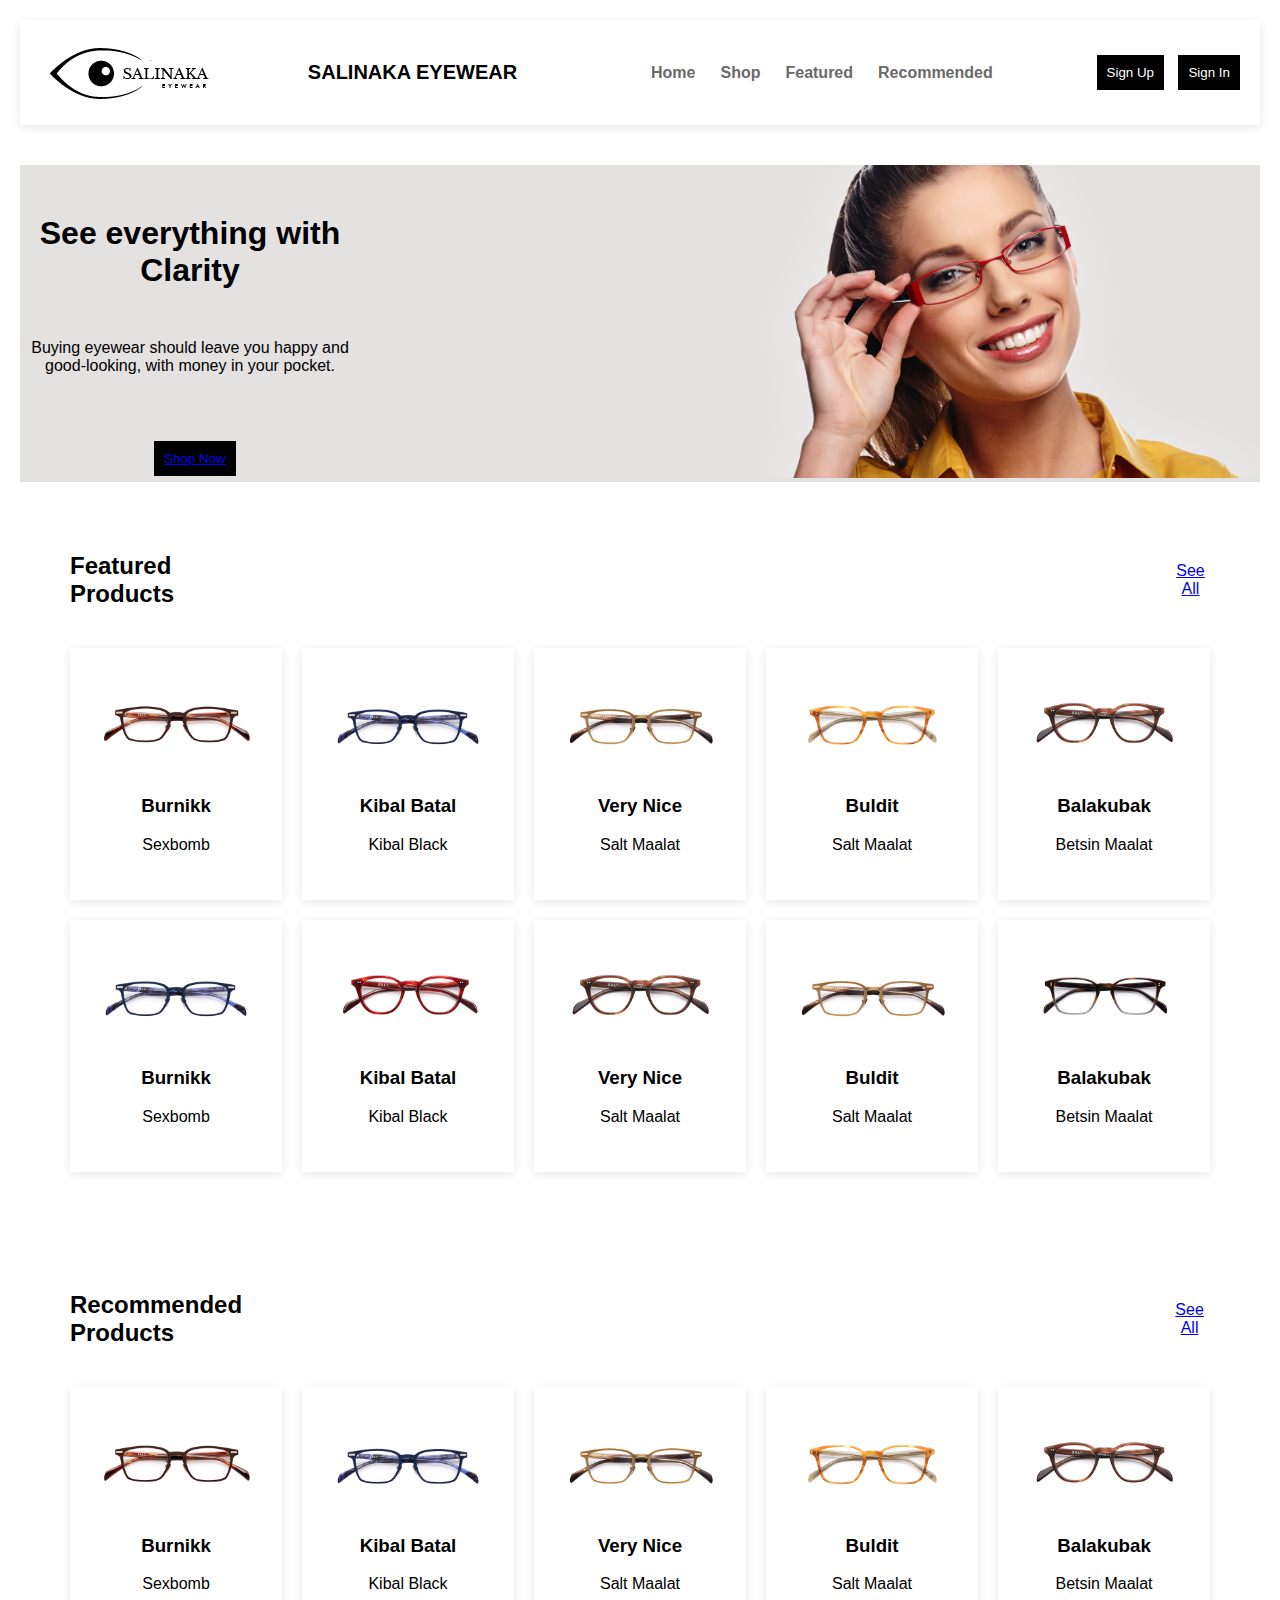
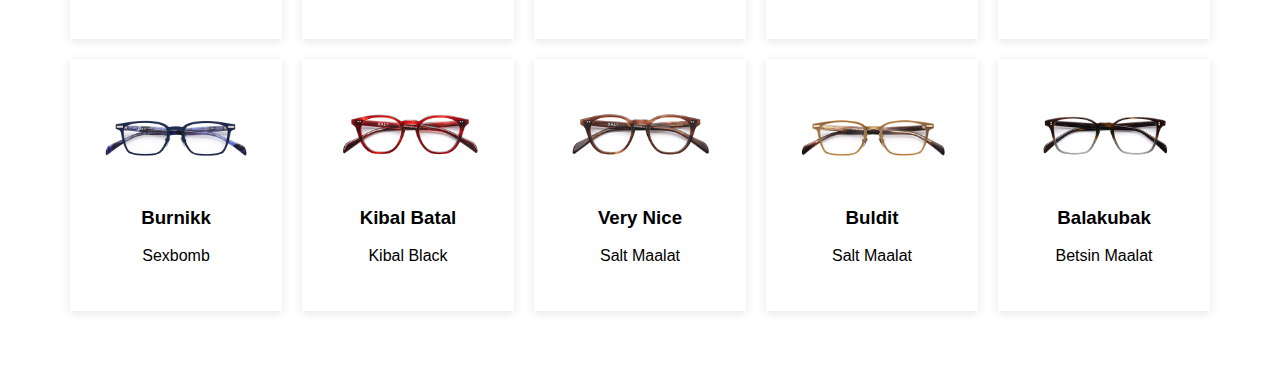
==== index.html @ d8840073 "b" ====
<!DOCTYPE html>
<html lang="en">
<head>
    <meta charset="UTF-8">
    <meta name="viewport" content="width=device-width, initial-scale=1.0">
    
    <title>Eyewear Shop</title>
    <link rel="stylesheet" href="style.css">
</head>
<body>
<div class="container">
    <header class="mt">
        <img src="./static/logo-full.png" alt="">
        <div class="logo">SALINAKA EYEWEAR</div>
        <nav>
            <ul>
                <li><a href="#">Home</a></li>
                <li><a href="./shop.html">Shop</a></li>
                <li><a href="./featured.html">Featured</a></li>
                <li><a href="./recommended.html">Recommended</a></li>
            </ul>
        </nav>
        <div class="auth">
            <button>Sign Up</button>
            <button>Sign In</button>
        </div>
    </header>
    <!-- =============================== -->
    <section class="sectin">
<div>
    <h1 class="h">See everything with <strong>Clarity</strong></h1>
    <p class="h">Buying eyewear should leave you happy and good-looking, with money in your pocket.</p>
    <button class="h"> <a href="./shop.html"> Shop Now</a></button>
</div>
        <div><img class="kenaishka" src="./images/banner-girl.png" alt=""></div>
    </section>
    <!-- ========================== -->


    <section class="featured-products">
        <div class="see">
            <h2 class="remember">Featured Products</h2>
            <a class="" href="./featured.html">See All</a>
        </div>
        <div class="products">
            <div class="product">
                <img src="./static/salt-image-1.png" alt="Burnikk">
                <h3>Burnikk</h3>
                <p>Sexbomb</p>
            </div>
            <div class="product">
                <img src="./static/salt-image-2.png" alt="Kibal Batal">
                <h3>Kibal Batal</h3>
                <p>Kibal Black</p>
            </div>
            <div class="product">
                <img src="./static/salt-image-3.png" alt="Very Nice">
                <h3>Very Nice</h3>
                <p>Salt Maalat</p>
            </div>
            <div class="product">
                <img src="./static/salt-image-4.png" alt="Buldit">
                <h3>Buldit</h3>
                <p>Salt Maalat</p>
            </div>
            <div class="product">
                <img src="./static/salt-image-5.png" alt="Balakubak">
                <h3>Balakubak</h3>
                <p>Betsin Maalat</p>
            </div>
        </div>


        <div class="products">
            <div class="product">
                <img src="./static/salt-image-2.png" alt="Burnikk">
                <h3>Burnikk</h3>
                <p>Sexbomb</p>
            </div>
            <div class="product">
                <img src="./static/salt-image-7.png" alt="Kibal Batal">
                <h3>Kibal Batal</h3>
                <p>Kibal Black</p>
            </div>
            <div class="product">
                <img src="./static/salt-image-5.png" alt="Very Nice">
                <h3>Very Nice</h3>
                <p>Salt Maalat</p>
            </div>
            <div class="product">
                <img src="./static/salt-image-3.png" alt="Buldit">
                <h3>Buldit</h3>
                <p>Salt Maalat</p>
            </div>
            <div class="product">
                <img src="./static/salt-image-10.png" alt="Balakubak">
                <h3>Balakubak</h3>
                <p>Betsin Maalat</p>
            </div>
        </div>


    </section>

    <!-- ======================= -->


    <section class="featured-products">
        <div class="seeall">
            <h2 class="remember">Recommended Products</h2>
            <a class="" href="./recommended.html">See All</a>
        </div>
        <div class="products">
            <div class="product">
                <img src="./static/salt-image-1.png" alt="Burnikk">
                <h3>Burnikk</h3>
                <p>Sexbomb</p>
            </div>
            <div class="product">
                <img src="./static/salt-image-2.png" alt="Kibal Batal">
                <h3>Kibal Batal</h3>
                <p>Kibal Black</p>
            </div>
            <div class="product">
                <img src="./static/salt-image-3.png" alt="Very Nice">
                <h3>Very Nice</h3>
                <p>Salt Maalat</p>
            </div>
            <div class="product">
                <img src="./static/salt-image-4.png" alt="Buldit">
                <h3>Buldit</h3>
                <p>Salt Maalat</p>
            </div>
            <div class="product">
                <img src="./static/salt-image-5.png" alt="Balakubak">
                <h3>Balakubak</h3>
                <p>Betsin Maalat</p>
            </div>
        </div>


        <div class="products">
            <div class="product">
                <img src="./static/salt-image-2.png" alt="Burnikk">
                <h3>Burnikk</h3>
                <p>Sexbomb</p>
            </div>
            <div class="product">
                <img src="./static/salt-image-7.png" alt="Kibal Batal">
                <h3>Kibal Batal</h3>
                <p>Kibal Black</p>
            </div>
            <div class="product">
                <img src="./static/salt-image-5.png" alt="Very Nice">
                <h3>Very Nice</h3>
                <p>Salt Maalat</p>
            </div>
            <div class="product">
                <img src="./static/salt-image-3.png" alt="Buldit">
                <h3>Buldit</h3>
                <p>Salt Maalat</p>
            </div>
            <div class="product">
                <img src="./static/salt-image-10.png" alt="Balakubak">
                <h3>Balakubak</h3>
                <p>Betsin Maalat</p>
            </div>
        </div>


    </section>
</div>
</body>
</html>
---- style.css ----
body {
    font-family: Arial, sans-serif;
    margin: 0;
    padding: 0;
    text-align: center;
}

.container{
    max-width: 1300px;
    margin: 0 auto;
    padding: 20px;
}

header {
    display: flex;
    justify-content: space-between;
    align-items: center;
    background-color: #fff;
    padding: 20px;
    box-shadow: 0 2px 10px rgba(0,0,0,0.1);
}

.logo {
    font-size: 20px;
    font-weight: bold;
}

nav ul {
    list-style: none;
    display: flex;
    gap: 15px;
}

nav ul li {
    display: inline;
}

nav ul li a {
    padding: 5px;

    text-decoration: none;
    color: rgb(106, 106, 106);
    font-weight: bold;
}

nav ul li a:active {
    color:black
}

nav ul li a:hover {
    background-color: rgb(197, 197, 197);
    text-decoration: underline;
}

 button {
    padding: 10px;
    border: none;
    background-color: black;
    color: white;
    cursor: pointer;
    margin-left: 10px;
}

.auth button:hover{
    background-color:rgb(40, 40, 40)
   
}

.nav ul li a, .hero li {
    transition:color 0.3s ease-in-out, transform 0.3s ease-in-out;
}

.hero {
    padding: 50px;
    background-color: #ababab;
}

.hero h1 {
    font-size: 36px;
}

.hero button {
    padding: 15px;
    background-color: black;
    color: white;
    border: none;
    cursor: pointer;
}
.hero button:hover{
    background-color:rgb(40, 40, 40)
}

.featured-products {
    padding: 50px;
}

.products {
    display: flex;
    justify-content: center;
    gap: 20px;
}

.product {
    margin-top: 20px;
    background-color: white;
    padding: 30px;
    box-shadow: 0 2px 10px rgba(0,0,0,0.1);
    text-align: center;
    width: 180px;
}

.product img {
    width: 100%;
    height: auto;
}
/* ================================= */
.kenaishka{
    width: 500px;
}

.sectin{
    display: flex;
    gap: 400px;
    background-color:#e4e1e1
}
.h{
    margin-top: 50px;
}
.mt{
    margin-bottom: 40px;
}

/* ===================== */

.remember{
    text-align: left;
}


.see{
    gap: 935px;
    display: flex;
    align-items:center
    
}

.seeall{
    gap: 867px;
    display: flex;
    align-items:center
    
}

/*  ===========================recommended */

.h1{
   /* padding: 200px; */
/* height: 200px; */
margin-top: 200px;
margin-left: 30px;
}
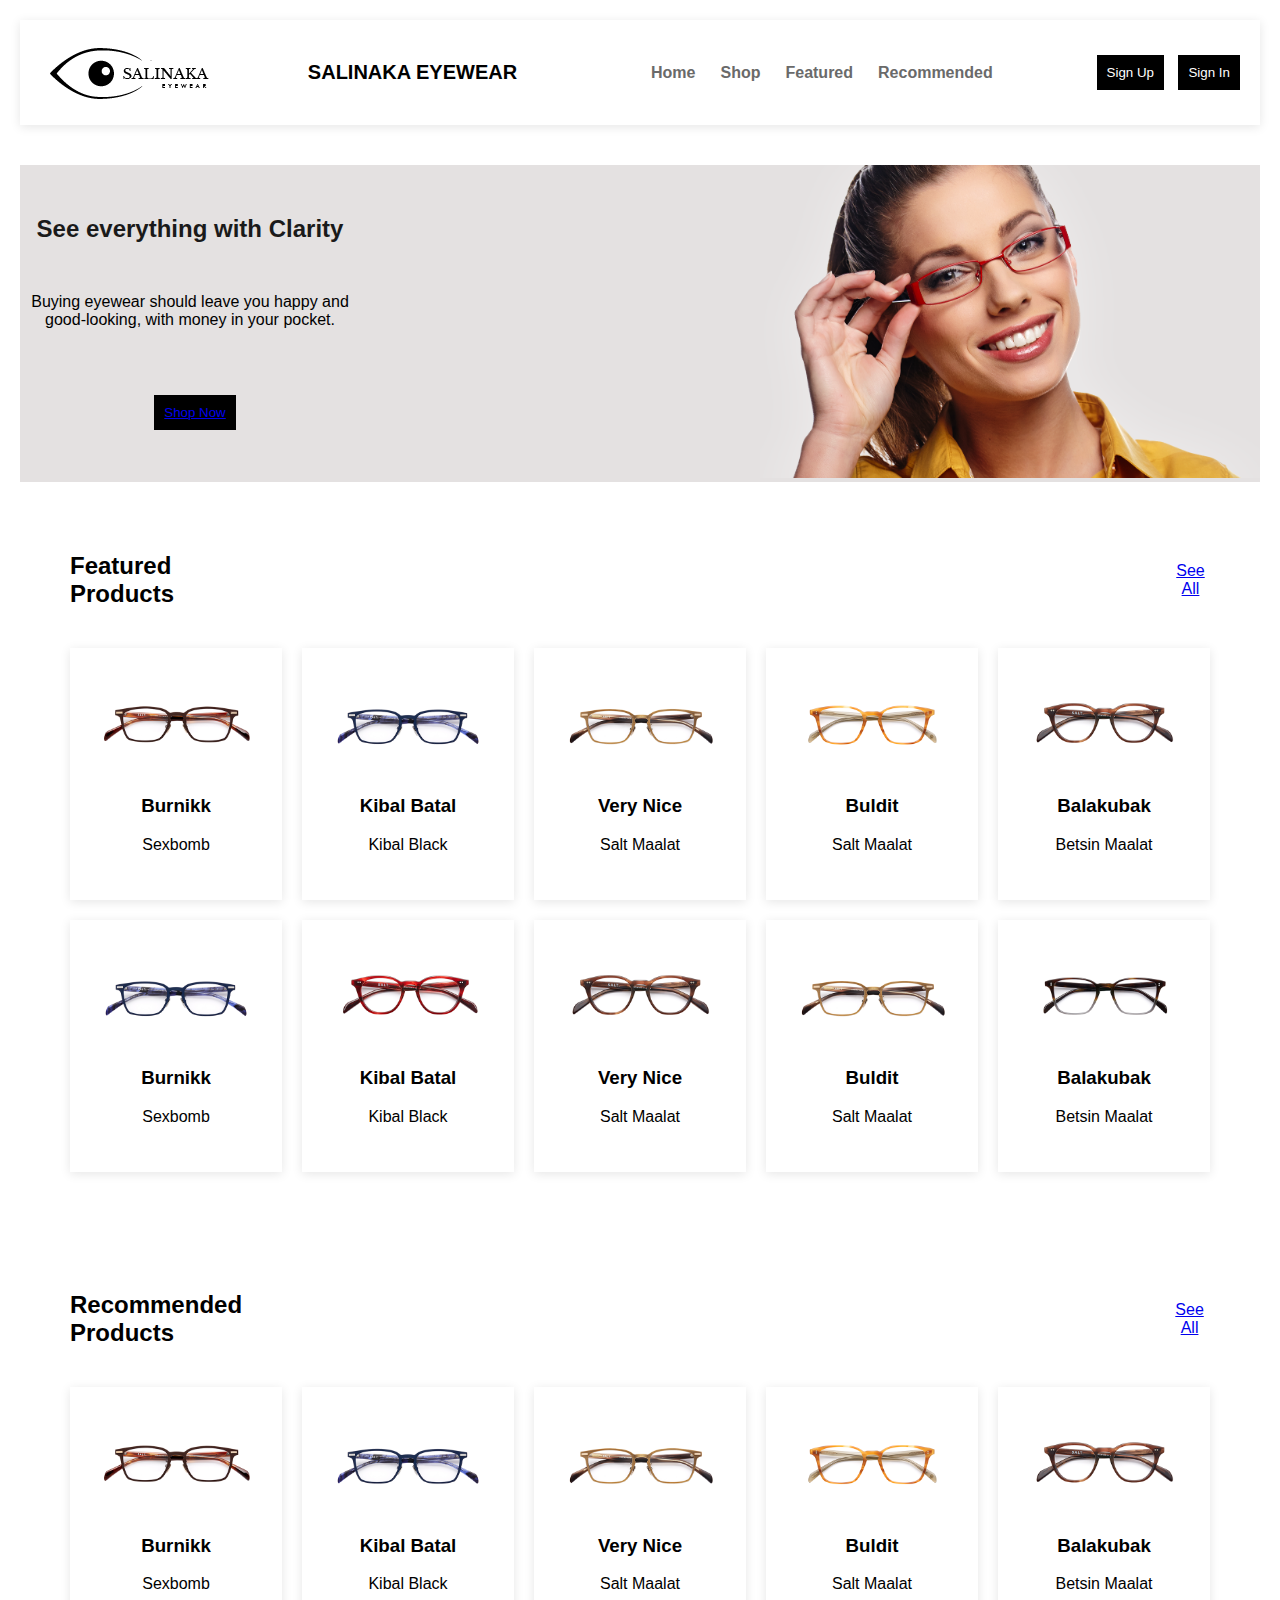
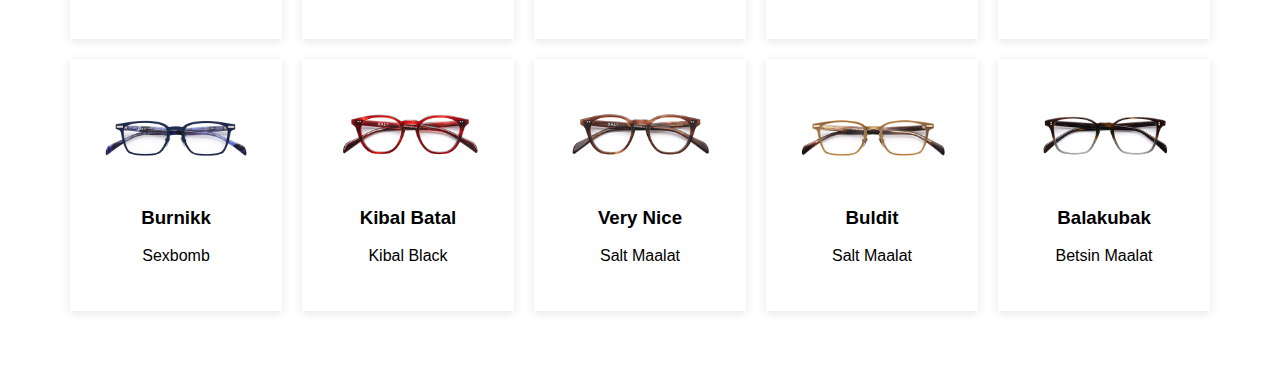
==== commit 738ed724: "Tugatildi" ====
--- a/index.html
+++ b/index.html
@@ -21,8 +21,8 @@
             </ul>
         </nav>
         <div class="auth">
-            <button>Sign Up</button>
-            <button>Sign In</button>
+            <button><a href="signup.html">Sign Up</a></button>
+            <button><a href="signin.html">Sign In</a></button>
         </div>
     </header>
     <!-- =============================== -->
--- a/style.css
+++ b/style.css
@@ -63,7 +63,10 @@
 
 .auth button:hover{
     background-color:rgb(40, 40, 40)
-   
+}
+.auth button a{
+    text-decoration: none;
+    color: white;
 }
 
 .nav ul li a, .hero li {
@@ -101,10 +104,12 @@
 }
 
 .product {
+    
     margin-top: 20px;
     background-color: white;
     padding: 30px;
     box-shadow: 0 2px 10px rgba(0,0,0,0.1);
+    
     text-align: center;
     width: 180px;
 }
@@ -113,6 +118,15 @@
     width: 100%;
     height: auto;
 }
+
+
+.product:hover {
+    transform: translateY(-10px);
+    box-shadow: 0 12px 25px rgba(0, 0, 0, 0.15);
+    transition: transform 0.3s ease, box-shadow 0.3s ease;
+
+}
+
 /* ================================= */
 .kenaishka{
     width: 500px;
@@ -158,4 +172,218 @@
 /* height: 200px; */
 margin-top: 200px;
 margin-left: 30px;
-}+}
+
+.signup-container {
+    background: white;
+    padding: 2rem;
+    border-radius: 8px;
+    box-shadow: 0 2px 10px rgba(0, 0, 0, 0.1);
+    width: 100%;
+    max-width: 800px;
+    margin: 1rem;
+    display: flex;
+    align-items: stretch;
+    margin-left: 350px;
+  }
+  
+  .form-section {
+    flex: 1;
+    padding-right: 2rem;
+  }
+  
+  .social-section {
+    flex: 1;
+    display: flex;
+    flex-direction: column;
+    justify-content: center;
+    padding-left: 2rem;
+  }
+  
+  h1 {
+    font-size: 1.5rem;
+    margin-bottom: 1.5rem;
+    color: #1a1a1a;
+  }
+  
+  .signup-form {
+    display: flex;
+    flex-direction: column;
+    gap: 1rem;
+  }
+  
+  .form-group {
+    display: flex;
+    flex-direction: column;
+    gap: 0.5rem;
+  }
+  
+  label {
+    font-size: 0.9rem;
+    color: #666;
+  }
+  
+  input {
+    padding: 0.8rem;
+    border: 1px solid #ddd;
+    border-radius: 4px;
+    font-size: 1rem;
+  }
+  
+  input:focus {
+    outline: none;
+    border-color: #646cff;
+  }
+  
+  .signup-button {
+    background: #1a1a1a;
+    color: white;
+    border: none;
+    padding: 0.8rem;
+    border-radius: 4px;
+    font-size: 1rem;
+    cursor: pointer;
+    margin-top: 0.5rem;
+  }
+  
+  .signup-button:hover {
+    background: #2a2a2a;
+  }
+  
+  .divider-vertical {
+    display: flex;
+    flex-direction: column;
+    align-items: center;
+    margin: 0 2rem;
+    position: relative;
+  }
+  
+  .divider-vertical::before,
+  .divider-vertical::after {
+    content: '';
+    width: 1px;
+    height: 45%;
+    background: #ddd;
+    position: absolute;
+  }
+  
+  .divider-vertical::before {
+    top: 0;
+  }
+  
+  .divider-vertical::after {
+    bottom: 0;
+  }
+  
+  .divider-vertical span {
+    background: white;
+    padding: 10px 0;
+    color: #666;
+    font-size: 0.9rem;
+    z-index: 1;
+  }
+  
+  .social-buttons {
+    display: flex;
+    flex-direction: column;
+    gap: 0.8rem;
+  }
+  
+  .social-button {
+    display: flex;
+    align-items: center;
+    justify-content: center;
+    gap: 0.5rem;
+    padding: 0.8rem;
+    border-radius: 4px;
+    border: 1px solid #ddd;
+    background: white;
+    cursor: pointer;
+    font-size: 0.9rem;
+    width: 100%;
+  }
+  
+  .social-button img {
+    width: 20px;
+    height: 20px;
+  }
+  
+  .social-button.facebook {
+    background: #1877f2;
+    color: white;
+    border: none;
+  }
+  
+  .social-button.facebook img {
+    filter: brightness(0) invert(1);
+  }
+  
+  .social-button.google {
+    color: #666;
+  }
+  
+  .social-button.github {
+    background: #24292e;
+    color: white;
+    border: none;
+  }
+  
+  .social-button.github img {
+    filter: brightness(0) invert(1);
+  }
+  
+  .login-link {
+    text-align: center;
+    margin-top: 1.5rem;
+    font-size: 0.9rem;
+    color: #666;
+  }
+  
+  .login-link a {
+    color: #646cff;
+    text-decoration: none;
+  }
+  
+  .login-link a:hover {
+    text-decoration: underline;
+  }
+  
+  @media (max-width: 768px) {
+    .signup-container {
+      flex-direction: column;
+      max-width: 400px;
+    }
+  
+    .form-section {
+      padding-right: 0;
+    }
+  
+    .social-section {
+      padding-left: 0;
+      margin-top: 2rem;
+    }
+  
+    .divider-vertical {
+      flex-direction: row;
+      margin: 2rem 0;
+    }
+  
+    .divider-vertical::before,
+    .divider-vertical::after {
+      width: 45%;
+      height: 1px;
+      top: 50%;
+    }
+  
+    .divider-vertical::before {
+      left: 0;
+    }
+  
+    .divider-vertical::after {
+      right: 0;
+    }
+  
+    .divider-vertical span {
+      padding: 0 10px;
+    }
+  }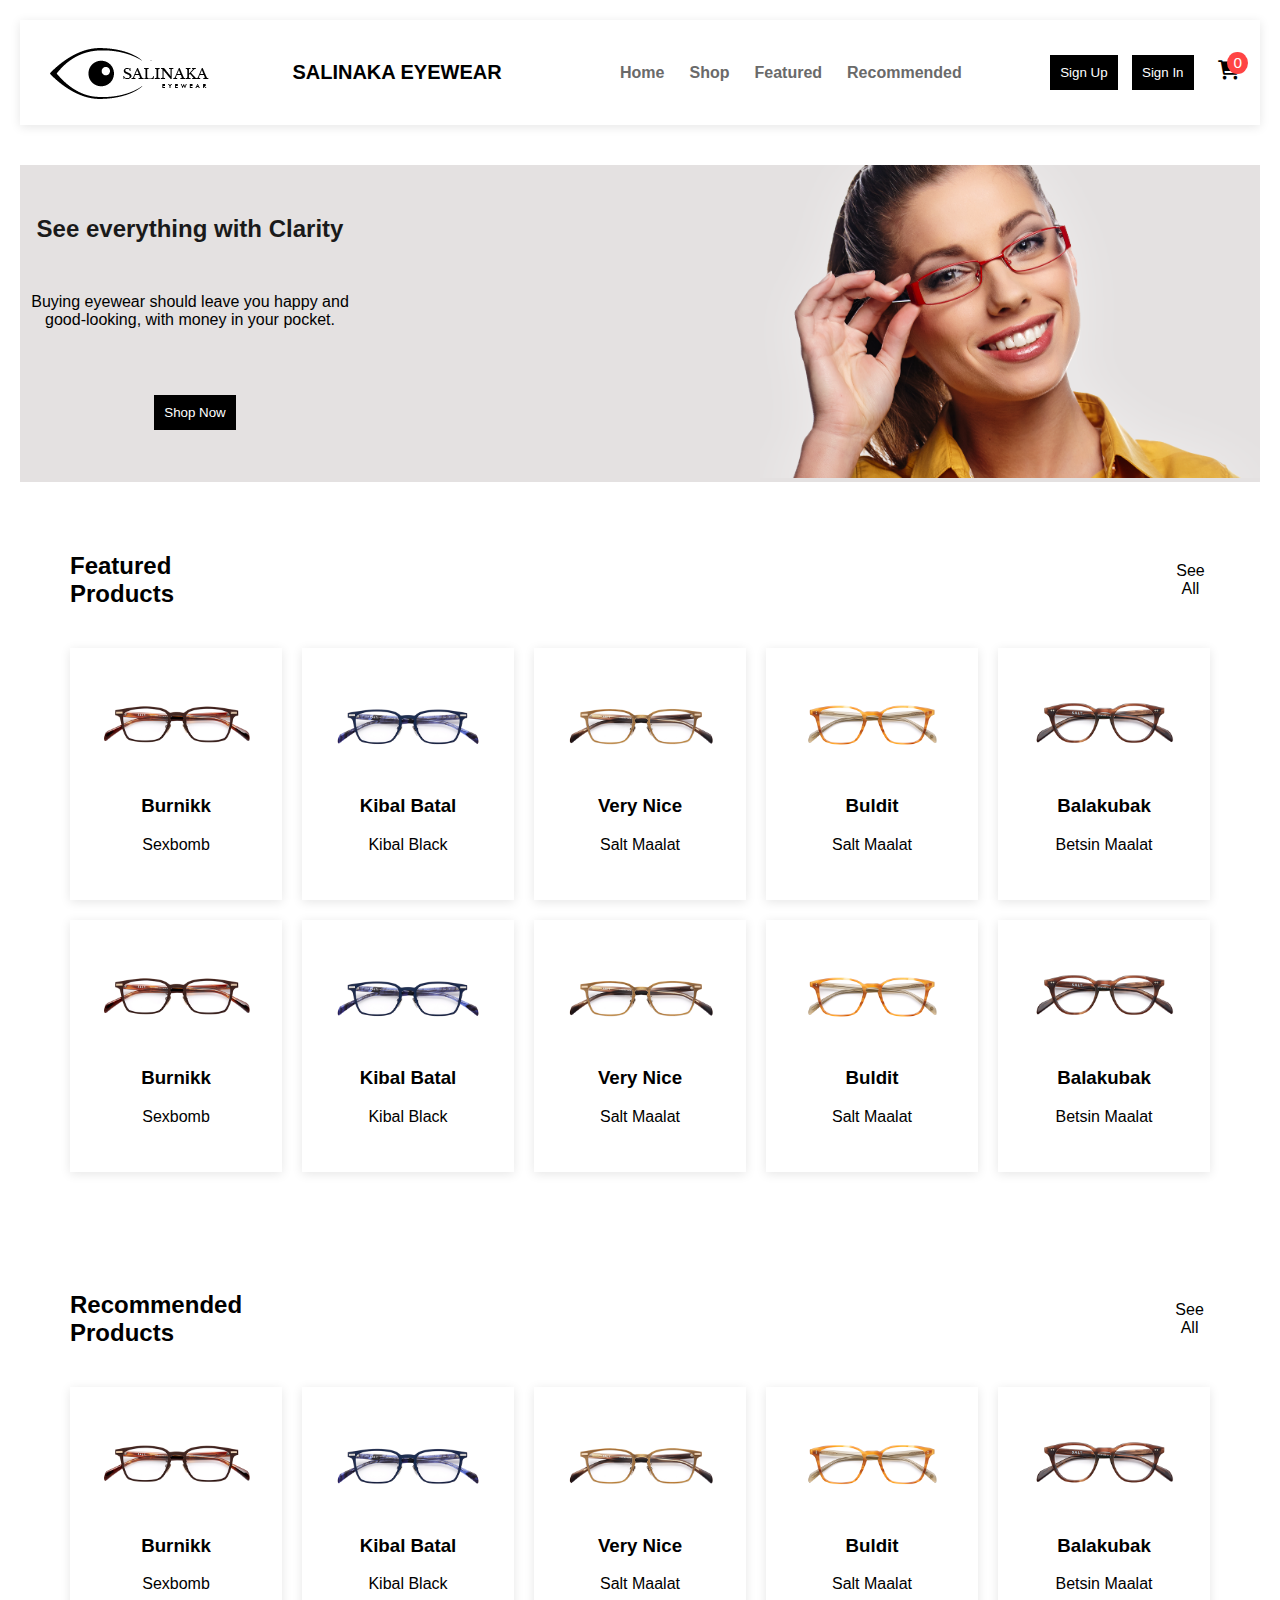
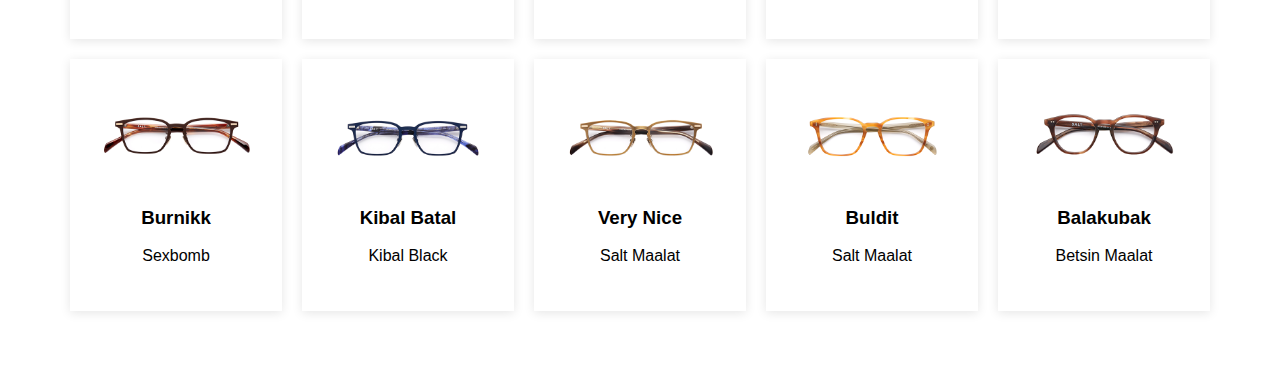
==== commit 2c9b734f: "Tugatildi" ====
--- a/index.html
+++ b/index.html
@@ -6,6 +6,7 @@
     
     <title>Eyewear Shop</title>
     <link rel="stylesheet" href="style.css">
+    <link rel="stylesheet" href="https://cdnjs.cloudflare.com/ajax/libs/font-awesome/6.0.0/css/all.min.css">
 </head>
 <body>
 <div class="container">
@@ -23,6 +24,10 @@
         <div class="auth">
             <button><a href="signup.html">Sign Up</a></button>
             <button><a href="signin.html">Sign In</a></button>
+            <a href="cart.html" class="cart-icon">
+                <i class="fas fa-shopping-cart"></i>
+                <span class="cart-count">0</span>
+            </a>
         </div>
     </header>
     <!-- =============================== -->
@@ -30,7 +35,7 @@
 <div>
     <h1 class="h">See everything with <strong>Clarity</strong></h1>
     <p class="h">Buying eyewear should leave you happy and good-looking, with money in your pocket.</p>
-    <button class="h"> <a href="./shop.html"> Shop Now</a></button>
+    <button class="h b"> <a href="./shop.html"> Shop Now</a></button>
 </div>
         <div><img class="kenaishka" src="./images/banner-girl.png" alt=""></div>
     </section>
@@ -43,59 +48,59 @@
             <a class="" href="./featured.html">See All</a>
         </div>
         <div class="products">
-            <div class="product">
+            <div href="product.html" class="product">
                 <img src="./static/salt-image-1.png" alt="Burnikk">
                 <h3>Burnikk</h3>
-                <p>Sexbomb</p>
+                <a href="product.html"><p>Sexbomb</p></a>
             </div>
             <div class="product">
                 <img src="./static/salt-image-2.png" alt="Kibal Batal">
                 <h3>Kibal Batal</h3>
-                <p>Kibal Black</p>
+                <a href="product.html"><p>Kibal Black</p></a>
             </div>
             <div class="product">
                 <img src="./static/salt-image-3.png" alt="Very Nice">
                 <h3>Very Nice</h3>
-                <p>Salt Maalat</p>
+                <a href="product.html"><p>Salt Maalat</p></a>
             </div>
             <div class="product">
                 <img src="./static/salt-image-4.png" alt="Buldit">
                 <h3>Buldit</h3>
-                <p>Salt Maalat</p>
+                <a href="product.html"><p>Salt Maalat</p></a>
             </div>
             <div class="product">
                 <img src="./static/salt-image-5.png" alt="Balakubak">
                 <h3>Balakubak</h3>
-                <p>Betsin Maalat</p>
+                <a href="product.html"><p>Betsin Maalat</p></a>
             </div>
         </div>
 
 
         <div class="products">
-            <div class="product">
-                <img src="./static/salt-image-2.png" alt="Burnikk">
+            <div href="product.html" class="product">
+                <img src="./static/salt-image-1.png" alt="Burnikk">
                 <h3>Burnikk</h3>
-                <p>Sexbomb</p>
+                <a href="product.html"><p>Sexbomb</p></a>
             </div>
             <div class="product">
-                <img src="./static/salt-image-7.png" alt="Kibal Batal">
+                <img src="./static/salt-image-2.png" alt="Kibal Batal">
                 <h3>Kibal Batal</h3>
-                <p>Kibal Black</p>
+                <a href="product.html"><p>Kibal Black</p></a>
             </div>
             <div class="product">
-                <img src="./static/salt-image-5.png" alt="Very Nice">
+                <img src="./static/salt-image-3.png" alt="Very Nice">
                 <h3>Very Nice</h3>
-                <p>Salt Maalat</p>
+                <a href="product.html"><p>Salt Maalat</p></a>
             </div>
             <div class="product">
-                <img src="./static/salt-image-3.png" alt="Buldit">
+                <img src="./static/salt-image-4.png" alt="Buldit">
                 <h3>Buldit</h3>
-                <p>Salt Maalat</p>
+                <a href="product.html"><p>Salt Maalat</p></a>
             </div>
             <div class="product">
-                <img src="./static/salt-image-10.png" alt="Balakubak">
+                <img src="./static/salt-image-5.png" alt="Balakubak">
                 <h3>Balakubak</h3>
-                <p>Betsin Maalat</p>
+                <a href="product.html"><p>Betsin Maalat</p></a>
             </div>
         </div>
 
@@ -111,59 +116,59 @@
             <a class="" href="./recommended.html">See All</a>
         </div>
         <div class="products">
-            <div class="product">
+            <div href="product.html" class="product">
                 <img src="./static/salt-image-1.png" alt="Burnikk">
                 <h3>Burnikk</h3>
-                <p>Sexbomb</p>
+                <a href="product.html"><p>Sexbomb</p></a>
             </div>
             <div class="product">
                 <img src="./static/salt-image-2.png" alt="Kibal Batal">
                 <h3>Kibal Batal</h3>
-                <p>Kibal Black</p>
+                <a href="product.html"><p>Kibal Black</p></a>
             </div>
             <div class="product">
                 <img src="./static/salt-image-3.png" alt="Very Nice">
                 <h3>Very Nice</h3>
-                <p>Salt Maalat</p>
+                <a href="product.html"><p>Salt Maalat</p></a>
             </div>
             <div class="product">
                 <img src="./static/salt-image-4.png" alt="Buldit">
                 <h3>Buldit</h3>
-                <p>Salt Maalat</p>
+                <a href="product.html"><p>Salt Maalat</p></a>
             </div>
             <div class="product">
                 <img src="./static/salt-image-5.png" alt="Balakubak">
                 <h3>Balakubak</h3>
-                <p>Betsin Maalat</p>
+                <a href="product.html"><p>Betsin Maalat</p></a>
             </div>
         </div>
 
 
         <div class="products">
-            <div class="product">
-                <img src="./static/salt-image-2.png" alt="Burnikk">
+            <div href="product.html" class="product">
+                <img src="./static/salt-image-1.png" alt="Burnikk">
                 <h3>Burnikk</h3>
-                <p>Sexbomb</p>
+                <a href="product.html"><p>Sexbomb</p></a>
             </div>
             <div class="product">
-                <img src="./static/salt-image-7.png" alt="Kibal Batal">
+                <img src="./static/salt-image-2.png" alt="Kibal Batal">
                 <h3>Kibal Batal</h3>
-                <p>Kibal Black</p>
+                <a href="product.html"><p>Kibal Black</p></a>
             </div>
             <div class="product">
-                <img src="./static/salt-image-5.png" alt="Very Nice">
+                <img src="./static/salt-image-3.png" alt="Very Nice">
                 <h3>Very Nice</h3>
-                <p>Salt Maalat</p>
+                <a href="product.html"><p>Salt Maalat</p></a>
             </div>
             <div class="product">
-                <img src="./static/salt-image-3.png" alt="Buldit">
+                <img src="./static/salt-image-4.png" alt="Buldit">
                 <h3>Buldit</h3>
-                <p>Salt Maalat</p>
+                <a href="product.html"><p>Salt Maalat</p></a>
             </div>
             <div class="product">
-                <img src="./static/salt-image-10.png" alt="Balakubak">
+                <img src="./static/salt-image-5.png" alt="Balakubak">
                 <h3>Balakubak</h3>
-                <p>Betsin Maalat</p>
+                <a href="product.html"><p>Betsin Maalat</p></a>
             </div>
         </div>
 
--- a/style.css
+++ b/style.css
@@ -140,6 +140,10 @@
 .h{
     margin-top: 50px;
 }
+.b a{
+  text-decoration: none;
+  color: white;
+}
 .mt{
     margin-bottom: 40px;
 }
@@ -386,4 +390,188 @@
     .divider-vertical span {
       padding: 0 10px;
     }
-  }+  }
+
+/* Cart Icon Styles */
+.cart-icon {
+    position: relative;
+    margin-left: 20px;
+    color: black;
+    text-decoration: none;
+    font-size: 1.2em;
+}
+
+.cart-count {
+    position: absolute;
+    top: -8px;
+    right: -8px;
+    background-color: #ff4444;
+    color: white;
+    border-radius: 50%;
+    padding: 2px 6px;
+    font-size: 0.8em;
+}
+
+/* Cart Page Styles */
+.cart-container {
+    max-width: 1000px;
+    margin: 0 auto;
+    padding: 20px;
+}
+
+.cart-items {
+    margin: 20px 0;
+}
+
+.cart-item {
+    display: flex;
+    align-items: center;
+    padding: 20px;
+    border-bottom: 1px solid #ddd;
+    gap: 20px;
+}
+
+.cart-item img {
+    width: 100px;
+    height: 100px;
+    object-fit: cover;
+    border-radius: 5px;
+}
+
+.item-details {
+    flex: 1;
+    text-align: left;
+}
+
+.item-details h3 {
+    margin: 0 0 5px 0;
+    font-size: 1.2em;
+}
+
+.item-details p {
+    margin: 5px 0;
+    color: #666;
+}
+
+.item-quantity {
+    display: flex;
+    align-items: center;
+    gap: 10px;
+}
+
+.item-quantity button {
+    width: 30px;
+    height: 30px;
+    border-radius: 50%;
+    border: 1px solid #ddd;
+    background: white;
+    cursor: pointer;
+    display: flex;
+    align-items: center;
+    justify-content: center;
+}
+
+.item-quantity button:hover {
+    background: #f5f5f5;
+}
+
+.remove-item {
+    background: none;
+    border: none;
+    color: #ff4444;
+    cursor: pointer;
+    font-size: 1.2em;
+    padding: 5px;
+}
+
+.cart-summary {
+    margin-top: 20px;
+    padding: 20px;
+    background: #f9f9f9;
+    border-radius: 5px;
+}
+
+.cart-summary > div {
+    display: flex;
+    justify-content: space-between;
+    margin: 10px 0;
+    font-size: 1.1em;
+}
+
+.total {
+    font-weight: bold;
+    font-size: 1.2em !important;
+    border-top: 1px solid #ddd;
+    padding-top: 10px;
+}
+
+.checkout-btn {
+    width: 100%;
+    padding: 15px;
+    background: #000;
+    color: white;
+    border: none;
+    border-radius: 5px;
+    font-size: 1.1em;
+    cursor: pointer;
+    margin-top: 20px;
+}
+
+.checkout-btn:hover {
+    background: #333;
+}
+a{
+  text-decoration: none;
+  color: black;
+}
+
+/* User Account Styles */
+.user-account {
+    position: relative;
+    display: inline-block;
+}
+
+.account-btn {
+    display: flex;
+    align-items: center;
+    gap: 8px;
+    background: none;
+    border: none;
+    color: black;
+    cursor: pointer;
+    padding: 8px;
+}
+
+.account-btn i {
+    font-size: 1.2em;
+}
+
+.account-dropdown {
+    display: none;
+    position: absolute;
+    top: 100%;
+    right: 0;
+    background: white;
+    box-shadow: 0 2px 10px rgba(0,0,0,0.1);
+    border-radius: 4px;
+    padding: 8px;
+    min-width: 120px;
+}
+
+.user-account:hover .account-dropdown {
+    display: block;
+}
+
+.account-dropdown button {
+    width: 100%;
+    padding: 8px;
+    border: none;
+    background: none;
+    color: black;
+    cursor: pointer;
+    text-align: left;
+}
+
+.account-dropdown button:hover {
+    background: #f5f5f5;
+}